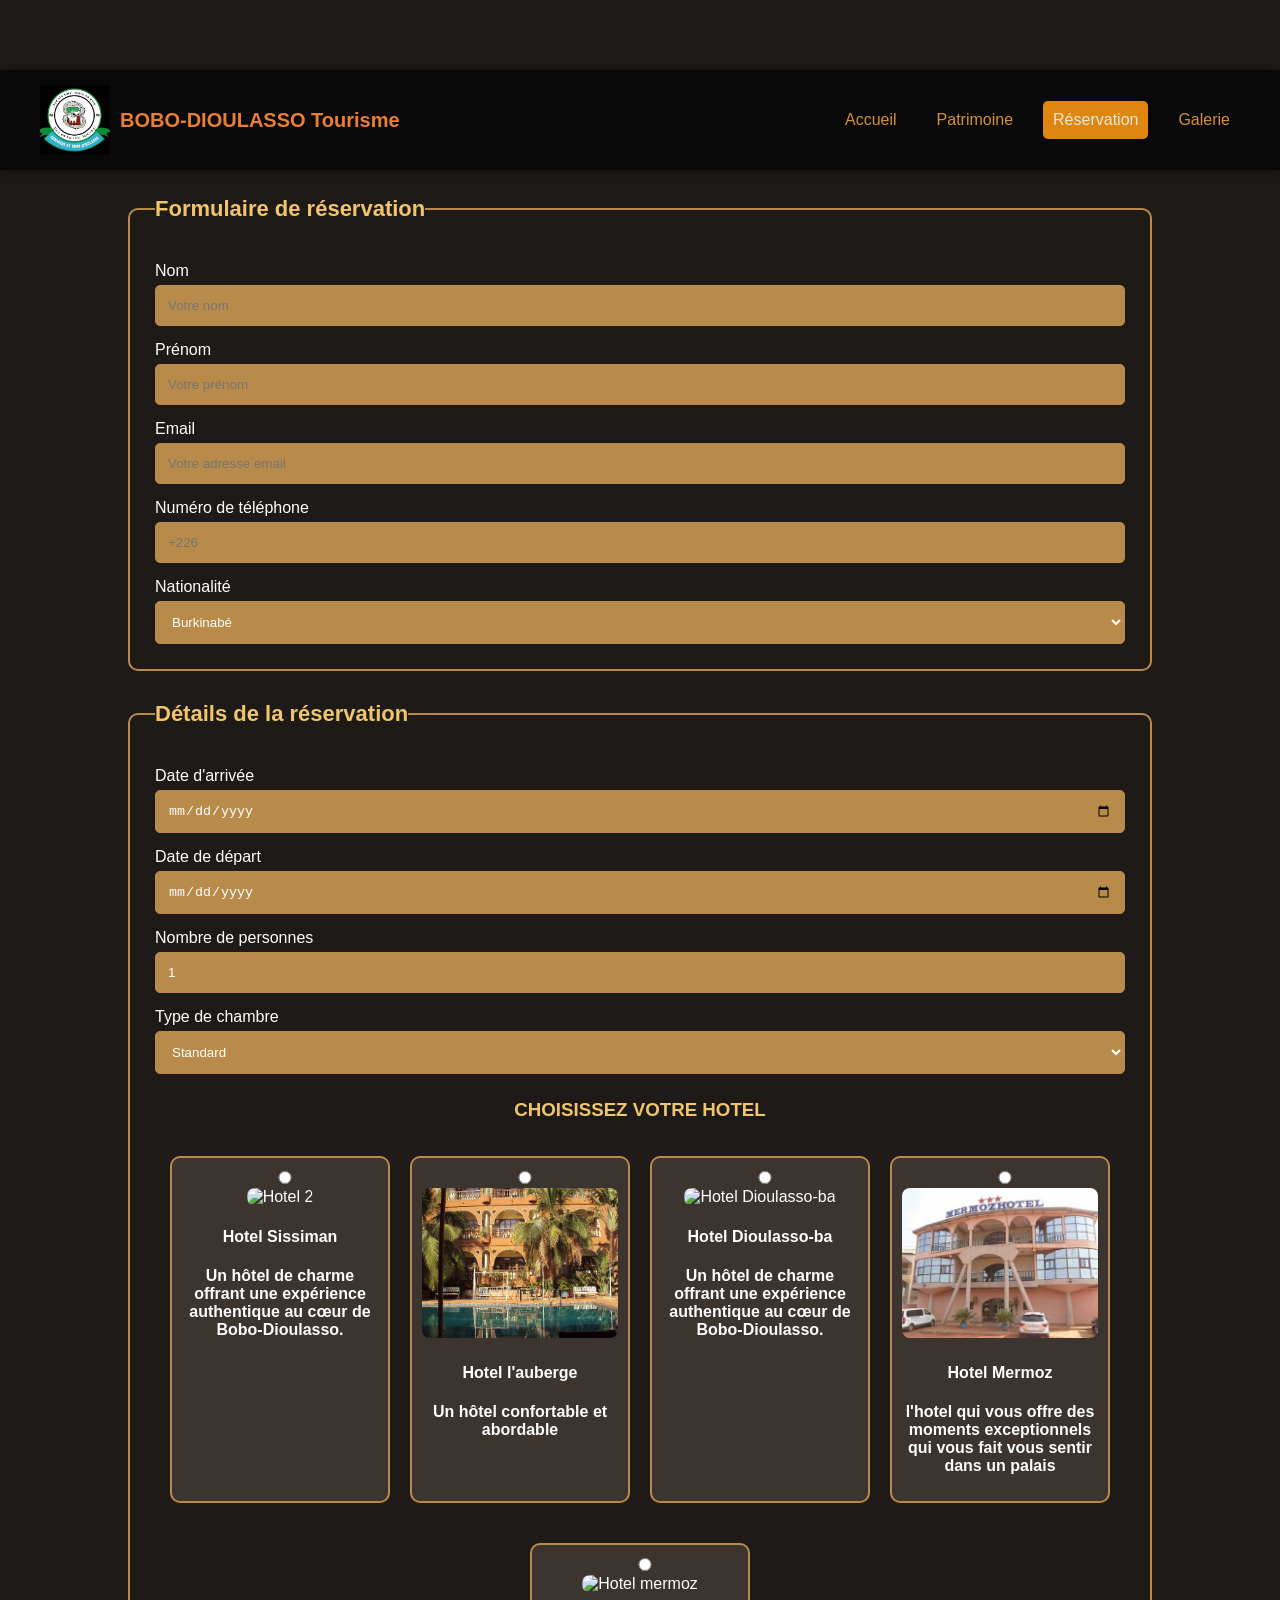
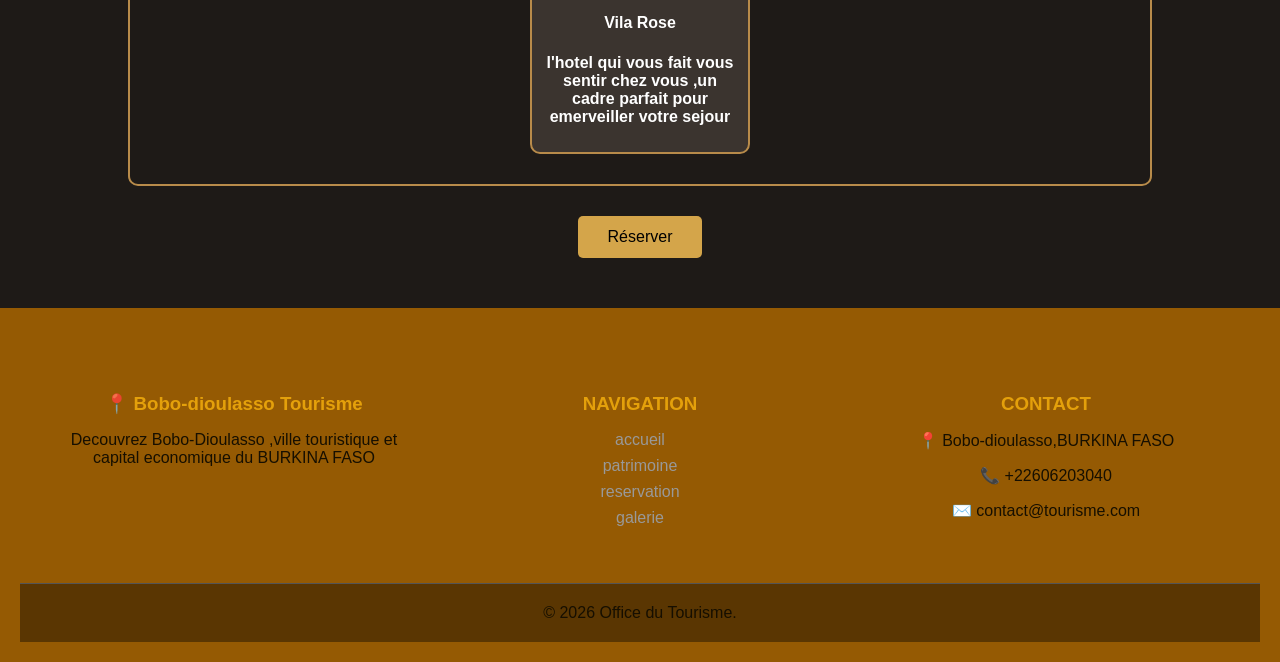
==== html/reservation.html @ 717dd4f0 "Add files via upload" ====
﻿<!DOCTYPE html>
<html lang="en">
<head>
    <meta charset="UTF-8">
    <meta name="viewport" content="width=device-width, initial-scale=1.0">
    <title>Reservation d'hotel</title>
    <link rel="stylesheet" href="../css/reservation.css">
</head>
<body>
    
     
   
    <header>
    <div class="logo">
        <img src="../assets/images/LOGON.jpg" alt="LOGO">
        <div>
            <h2>BOBO-DIOULASSO Tourisme</h2>
        </div>
    </div>
    <button class="menu-toggle" id="menuToggle">☰</button>
    <nav class="nav-menu" id="navMenu">
        <a href="index.html" >Accueil</a>
        <a href="patrimoine.html">Patrimoine</a>
        <a href="reservation.html" class="active">Réservation</a>
        <a href="galerie.html">Galerie</a>
    </nav>
</header>

    <section class="hero">
        <h1>RESERVATION D'HOTEL</h1>
        </section>
    <section class="reservation">
        <h2>Réservez votre séjour à Bobo-Dioulasso</h2>
        <fieldset>
            <legend>Formulaire de réservation</legend>
            <div class="ligne">
                <div>
                    <label>Nom</label>
                    <input type="text" placeholder="Votre nom">
                </div>
            </div>
            <div class="ligne">
                <div>
                    <label>Prénom</label>
                    <input type="text" placeholder="Votre prénom">
                </div>
            </div>
            <div class="ligne">
                <div>
                    <label>Email</label>
                    <input type="email" placeholder="Votre adresse email">
                </div>
            </div>
                <div class="ligne">
                    <div>
                        <label>Numéro de téléphone</label>
                        <input type="tel" placeholder="+226">
                    </div>
            <label>Nationalité</label>
            <select>
                <option value="burkina_faso">Burkinabé</option>
                <option value="france">ivoirien</option>
                <option value="other">malien</option>
                <option value="other">autre</option>
            </select>
        </fieldset>
        <fieldset>
            <legend>Détails de la réservation</legend>
            <label >Date d'arrivée</label>
            <input type="date">
            <label>Date de départ</label>
            <input type="date">
            <label>Nombre de personnes</label>
            <input type="number" min="1" max="10" value="1">
            <label>Type de chambre</label>
            <select>
                
                <option value="standard">Standard</option>
                <option value="deluxe">double</option>
                <option value="deluxe">suite</option>
                <option value="suite">VIP</option>
            </select>
            <h3>CHOISISSEZ VOTRE HOTEL</h3>
            <div class="hotel-list">
                <label class="hotel-card">
                    <input type="radio" name="hotel" value="hotel Sissiman" onchange="afficherChambreDisponibles()">
                    <img src="../assets/images/sissiman.JPG" alt="Hotel 2">
                    <h4>Hotel Sissiman</h4>
                    <p>Un hôtel de charme offrant une expérience authentique au cœur de Bobo-Dioulasso.</p>
                </label>
                <label class="hotel-card">
                    <input type="radio" name="hotel" value="hotel l'auberge  onchange="afficherChambreDisponibles()">
                    <img src="../assets/images/hatel.JPG" alt="Hotel l'auberge">
                    <h4>Hotel l'auberge </h4>
                    <p>Un hôtel confortable et abordable </p>
                </label>
                <label class="hotel-card">
                    <input type="radio" name="hotel" value="hotel Dioulasso-ba onchange="afficherChambreDisponibles()">
                    <img src="../assets/images/t.jpg" alt="Hotel Dioulasso-ba">
                    <h4>Hotel Dioulasso-ba</h4>
                    <p>Un hôtel de charme offrant une expérience authentique au cœur de Bobo-Dioulasso.</p>
                </label>
              
               <label class="hotel-card">
                    <input type="radio" name="hotel" value="Villa Rose onchange="afficherChambreDisponibles()">
                    <img src="../assets/images/mermoz-hotel.jpg" alt="Hotel mermoz">
                    <h4>Hotel Mermoz</h4>
                       <p>l'hotel qui vous offre des moments exceptionnels qui vous fait vous sentir dans un palais</p>
                </label>
                
              
             <label class="hotel-card">
                    <input type="radio" name="hotel" value="Villa Roseonchange="afficherChambreDisponibles()">
                    <img src="../assets/images/villa.jpg" alt="Hotel mermoz">
                    <h4>Vila Rose</h4>
                       <p>l'hotel qui vous fait vous sentir chez vous ,un cadre parfait pour emerveiller votre sejour</p>
                </label>
                
            
            
            
            
            </div>
           
           <div id="section-chambres-dynamique" style="display:none; margin-top: 30px;">
                <h3 id="titre-chambres">CHAMBRES DISPONIBLES</h3>
                <div class="chambres-grid" id="conteneur-chambres">
                    </div>
            </div>

            <div id="resume"style="display:none;"></div>
        </fieldset>
        
        <button type="button" onclick="afficherResume()">Réserver</button>
        <div id="messageReservation" class="message-reservation">
    
</div>
    </section>
    

<footer>
        <div class="footer-container">
            <div class="footer-cool"><h3>📍 Bobo-dioulasso Tourisme</h3>
                <p>Decouvrez Bobo-Dioulasso ,ville
                   touristique et capital economique
                    du BURKINA FASO</p>
            </div>
            <div class="footer-cool">
                <h3>NAVIGATION</h3>
                <ul>
                    <li><a href="index.html">accueil</a></li>
                    <li><a href="patrimoine.html">patrimoine</a></li>
                    <li><a href="reservation.html">reservation</a></li>
                    <li><a href="galerie.html">galerie</a></li>
                </ul>
            </div>
            <div class="footer-cool">
                <h3>CONTACT</h3>
                <p>📍 Bobo-dioulasso,BURKINA FASO</p>
                <p>📞 +22606203040</p>
                <p>✉️ contact@tourisme.com</p>
            </div>
        </div>
            <div class="copyright">
                    © 2026 Office du Tourisme.

            </div>

        

    </footer>
    
   
          

            

 <script>
const menuToggle = document.getElementById('menuToggle');
const navMenu = document.getElementById('navMenu');

menuToggle.addEventListener('click', () => {
    navMenu.classList.toggle('active');
});
</script>



<script>
function afficherResume(){

    const message =
    document.getElementById("messageReservation");

    message.style.display = "block";

    setTimeout(function(){
        message.style.display = "none";
    }, 5000);
}
</script>
            


<script>
function afficherResume() {

    let nom = document.querySelector('input[type="text"]').value;
    let email = document.querySelector('input[type="email"]').value;

    if(nom === "" || email === ""){
        alert("Veuillez remplir tous les champs obligatoires.");
        return;
    }

    let resume = document.getElementById("resume");

    resume.innerHTML = `
        <div class="message-success">
            <strong>Réservation envoyée avec succès !</strong><br>
            Le paiement s'effectuera à la réception lors de votre arrivée.
        </div>
    `;

    resume.style.display = "block";

    setTimeout(() => {
        resume.style.display = "none";
    }, 5000);
}
</script>
            
    

    
</body>
</html>
---- css/reservation.css ----
@import url('header.css');

body{
background-color: #1e1a17;
color: white;
font-family: Arial,sans-serif;
margin: 0;
padding: 70px 0 0 0;
}
fieldset{
width: 80%;
margin: 30px auto;
padding: 25px;
border: 2px solid#b88b4a;
border-radius:10px ;
background: color #2b2622 ;
}
legend{
color: #f1c56b;
font-size: 22px;
font-weight: bold;
}
label{
    display: block;
    margin-top: 15px;
    margin-bottom: 5px;
}
input,select{
    width: 100%;
    padding: 12px;
    border: 1px solid #b88b4a;
    border-radius: 5px;
    background-color: #b88b4a;
    color: white;
    box-sizing: border-box;
}
input:focus,select:focus{
outline: none;
border-color:#f1c56b ;
}
h3{
color:#f1c56b;
margin-top:25px ;
text-align: center;
}
.hotel-list{
display: flex;
justify-content: center;
gap: 20px;
flex-wrap: wrap;
margin-top: 20px;
}
.hotel-card{
width: 220px;
background-color: #3b342f;
border: 2px solid #b88b4a;
border-radius: 10px;
padding: 10px;
text-align: center;
cursor:pointer;
transition: 0.3s;
}
.hotel-card img{
width: 100%;
height: 150px;
object-fit: cover;
border-radius: 8px;
}
.hotel-card p{
margin-top:10px ;
font-weight: bold;
}
button{
display: block;
margin: 25px auto;
padding: 12px 30px;
background-color: #d4a54a;
color: black;
border: none;
border-radius: 5px;
font-size: 16px;
cursor: pointer;
}
button:hover{
background-color: #f1c56b;
}
#resume{
width: 80%;
margin: 20px auto;
padding: 15px;
border-radius: 10px;
background-color: #2b2622;
color: 1px solid#b88b4a;
}

.logo{
    display: flex;
    align-items: center;
    gap: 10px;
}
.logo img {
    width: 70px;
    height: 70px;
}
.logo h2 {
    color: rgb(234, 127, 50);
    }
nav  {
    display: flex;
    justify-content: flex-end;
    gap: 20px;
}
nav a {
    color: rgb(215, 144, 51);
    text-decoration: none;

    padding: 10px;
}
nav a.active {
    color: #e6e9da;
    background-color: #df8611;
    border-radius: 5px;
}
.btn{
    display: inline-block;
    padding: 10px 20px;
    background: #bb520c;
    color: #131212;
    text-decoration: none;
    border-radius: 5px;
    margin: 10px;
}
.btn:hover{
    background: #dc9a3c;
}
.btn{
    display: inline-block;
    padding: 10px 20px;
    background: #bb520c;
    color: #131212;
    text-decoration: none;
    border-radius: 5px;
    margin: 10px;
}
.btn:hover{
    background: #dc9a3c;
}
footer{
    background-color: #B8860B;
    color: white;
    text-align: center;
    padding: 20px;
}

footer{
    background:#955a03;
    color:rgb(22, 15, 1);
    margin-top:50px;
}

.footer-container{
    display:flex;
    justify-content:space-between;
    flex-wrap:wrap;
    padding:40px;
}

.footer-cool{
    width:30%;
}

.footer-cool h3{
    color:#eda90ce4;
    margin-bottom:15px;
}

.footer-cool ul{
    list-style:none;
    padding-left:0;
}

.footer-cool ul li{
    margin-bottom:8px;
}

.footer-cool a{
    color:#999;
    text-decoration:none;
    transition:color 0.3s;
}

.footer-cool a:hover{
    color:#fff;
}

.copyright{
    background:rgba(0,0,0,0.4);
    text-align:center;
    padding:20px;
    border-top:1px solid #555;
}
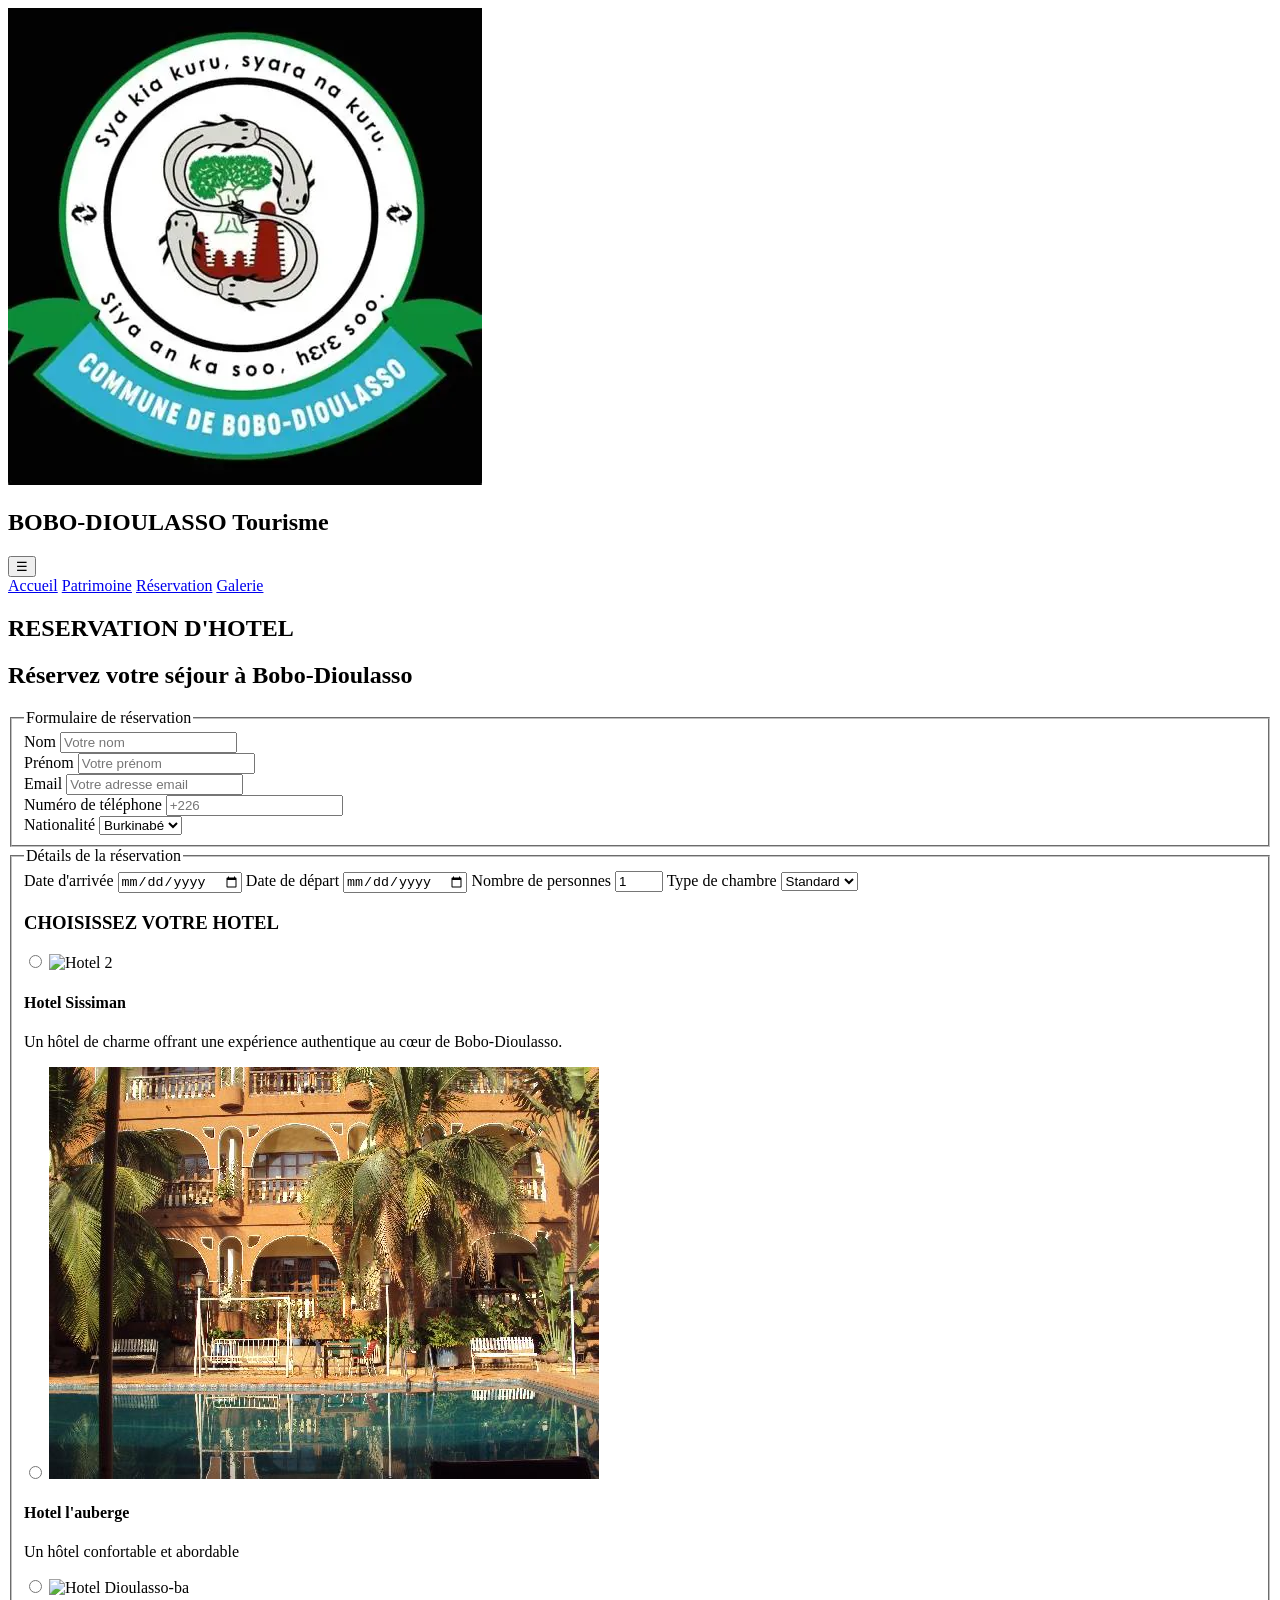
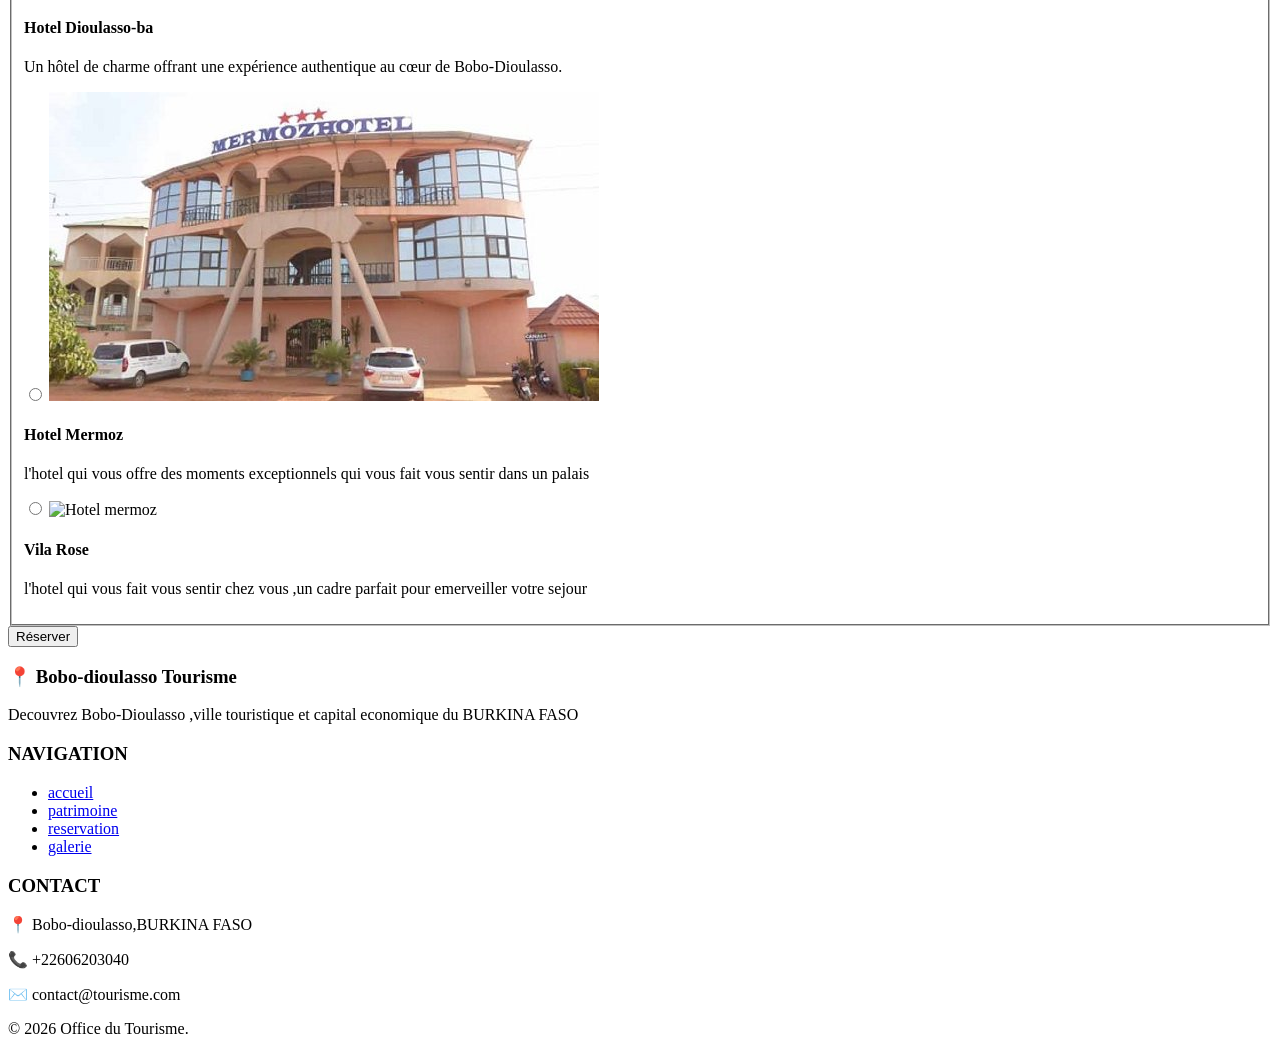
==== commit 0d651497: "Update reservation.html" ====
--- a/html/reservation.html
+++ b/html/reservation.html
@@ -4,7 +4,7 @@
     <meta charset="UTF-8">
     <meta name="viewport" content="width=device-width, initial-scale=1.0">
     <title>Reservation d'hotel</title>
-    <link rel="stylesheet" href="../css/reservation.css">
+    <link rel="stylesheet" href="css/reservation.css">
 </head>
 <body>
     
